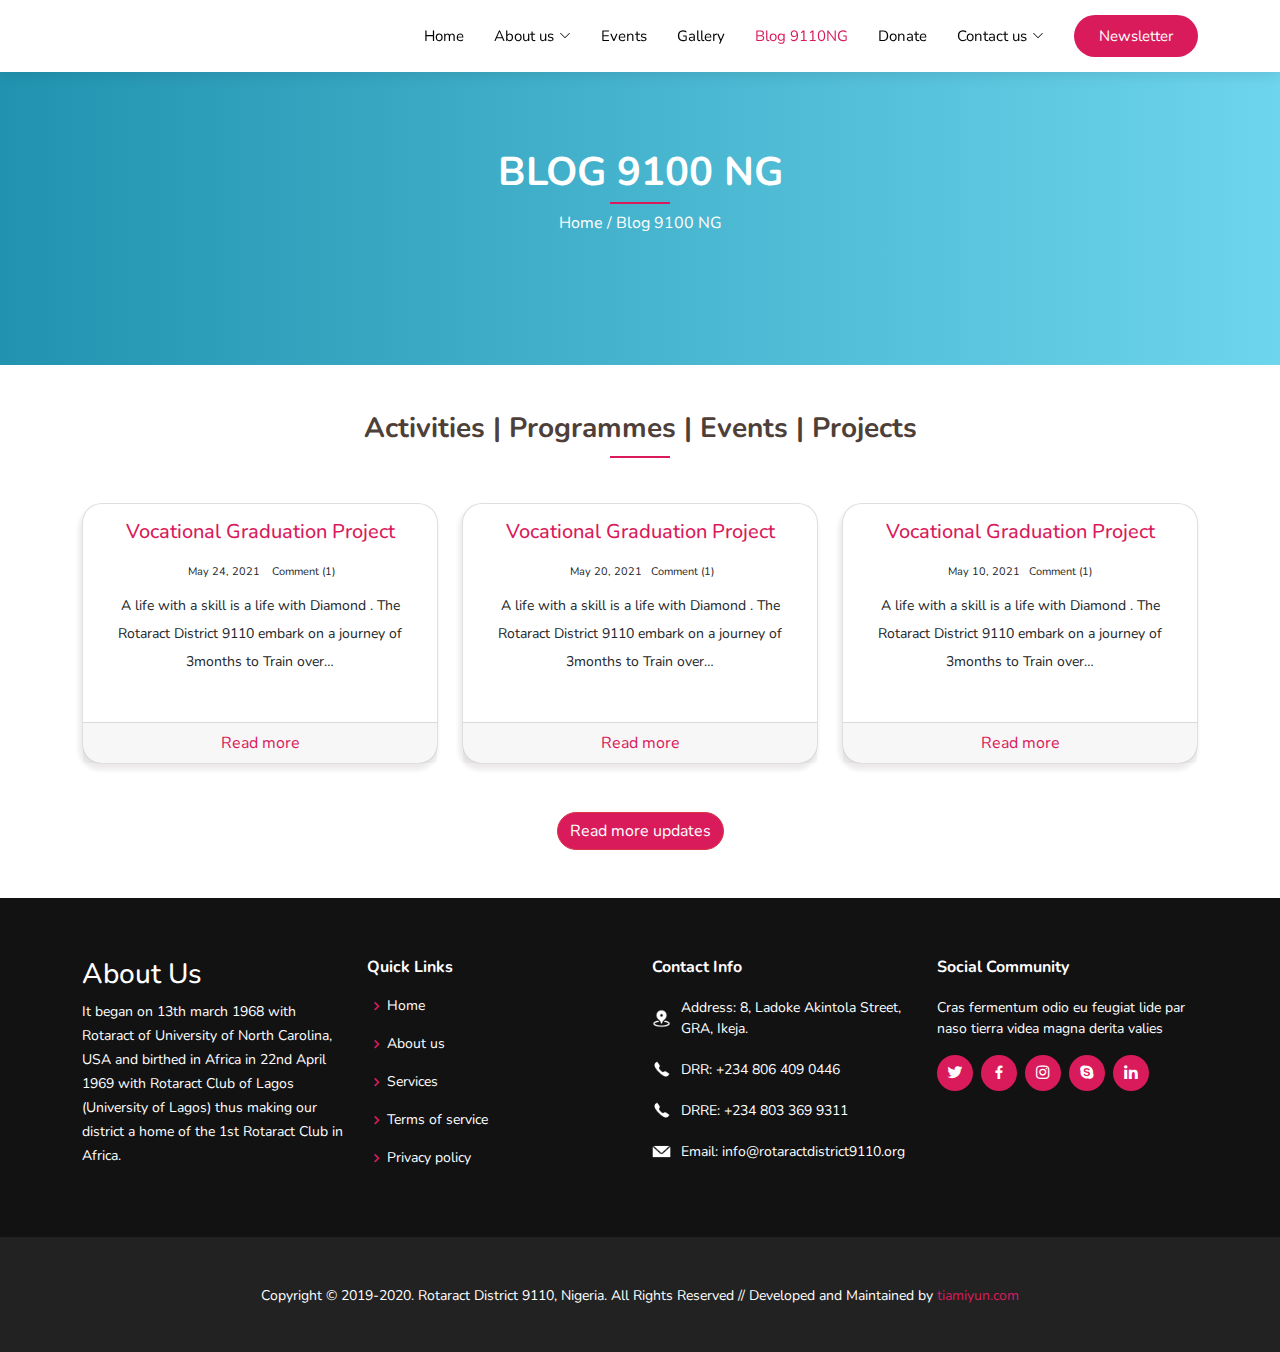
==== blog.html @ bf209599 "committed" ====
<!DOCTYPE html>
<html lang="en">
    <head>
        <meta charset="utf-8">
        <meta content="width=device-width, initial-scale=1.0" name="viewport">
      
        <title>Blog 9110</title>
        <meta content="" name="description">
        <meta content="" name="keywords">
      
        <link rel="stylesheet" href="https://maxcdn.bootstrapcdn.com/bootstrap/4.5.2/css/bootstrap.min.css">
        <script src="https://ajax.googleapis.com/ajax/libs/jquery/3.5.1/jquery.min.js"></script>
        <script src="https://cdnjs.cloudflare.com/ajax/libs/popper.js/1.16.0/umd/popper.min.js"></script>
        <script src="https://maxcdn.bootstrapcdn.com/bootstrap/4.5.2/js/bootstrap.min.js"></script>
      
        <!-- Favicons -->
        <link href="assets/img/favicon.png" rel="icon">
        <link href="assets/img/apple-touch-icon.png" rel="apple-touch-icon">
      
        <!-- Google Fonts -->
        <link rel="stylesheet" href="https://fonts.googleapis.com/css?family=Nunito:300,400,600,700,800,900">
        <link rel="stylesheet" href="https://fonts.googleapis.com/css?family=Roboto:400,500,700">
      
        <!-- Vendor CSS Files -->
        <link href="assets/vendor/aos/aos.css" rel="stylesheet">
        <link href="assets/vendor/bootstrap/css/bootstrap.min.css" rel="stylesheet">
        <link href="assets/vendor/bootstrap-icons/bootstrap-icons.css" rel="stylesheet">
        <link href="assets/vendor/boxicons/css/boxicons.min.css" rel="stylesheet">
        <link href="assets/vendor/glightbox/css/glightbox.min.css" rel="stylesheet">
        <link href="assets/vendor/swiper/swiper-bundle.min.css" rel="stylesheet">
      
        <!-- Template Main CSS File -->
        <link href="assets/css/style.css" rel="stylesheet">
      
      </head>
      <body>
  <!-- ======= Header ======= -->
  <header id="header" class="fixed-top d-flex align-items-center">
    <div class="container d-flex align-items-center justify-content-between">

      <div class="logo">
        <a href="index.html"><img src="../Rotaract/assets/img/rd9110ng-logo.png" alt=""></a>
      </div>

      <nav id="navbar" class="navbar">
        <ul>
          <li><a class="nav-link scrollto" href="./index.html">Home</a></li>
          <li class="dropdown"><a href="#"><span>About us</span> <i class="bi bi-chevron-down"></i></a>
            <ul>
              <li><a href="#">Drop Down 1</a></li>
              <li><a href="#">Drop Down 2</a></li>
              <li><a href="#">Drop Down 3</a></li>
              <li><a href="./clubs.html">Clubs</a></li>
            </ul>
          </li>
          <li><a class="nav-link scrollto" href="#">Events</a></li>
          <li><a class="nav-link scrollto" href="./gallery.html">Gallery</a></li>
          <li><a class="nav-link scrollto active" href="./blog.html">Blog 9110NG</a></li>
          <li><a class="nav-link scrollto" href="./donate.html">Donate</a></li>
          <li class="dropdown"><a href="./contactus.html"><span>Contact us</span> <i class="bi bi-chevron-down"></i></a>
            <ul>
              <li><a href="./joinus.html">Join Us</a></li>
              <li><a href="./partner.html">Partner With Us</a></li>
            </ul>
          </li>
          <li><a class="getstarted scrollto" href="">Newsletter</a></li>
        </ul>
        <i class="bi bi-list mobile-nav-toggle"></i>
      </nav><!-- .navbar -->
    </div>
  </header><!-- End Header -->

  <div class="container-fluid" id="home" style="background-image: linear-gradient(to right,#2193b0,#6dd5ed); padding-top: 100px; padding-bottom: 100px;">
    <div class="section-title">
        <h1 class="mt-5 text-white font-weight-bold">BLOG 9100 NG</h1>
        <p class="pb-0"></p>
        <a href="./index.html" class="text-white">Home /</a> <span class="text-white">Blog 9100 NG</span>
    </div>
</div>

<div class="container">

    <div class="section-title pt-5">
      <p style="font-size: 28px !important; line-height: 30px;">
        Activities | Programmes | Events | Projects
      </p>
    </div>
    <div class="row">
      <div class="col-sm-4">
        <div class="card mb-5" style="border-radius: 20px;">
          <img src="../Rotaract/assets/img/carousthree.jpg" class="card-img-top" alt="">
          <div class="card-body">
            <h5 class="card-title text-center"><a href="">Vocational Graduation Project</a></h5>
            <div class="card-text text-center" style="line-height: 40px; font-size: 11px;">
              <img src="../Rotaract/assets/img/icons8-calendar-25.png" style="width: 5%;" alt=""> May 24, 2021 
              &nbsp;
              <img src="../Rotaract/assets/img/icons8-comments-25.png" style="width: 5%;" alt=""> Comment (1)
            </div>
            <p class="card-text text-center" style="font-size: 14px; line-height: 2.0; padding-bottom: 30px;">
              A life with a skill is a life with Diamond . The Rotaract District 9110 embark on a journey of 3months 
              to Train over…
            </p>
          </div>
          <div class="card-footer text-center">
            <a href="#">Read more</a>
          </div>

        </div>
      </div>
      <div class="col-sm-4"> 
        <div class="card mb-5" style="border-radius: 20px;">
          <img src="../Rotaract/assets/img/carousthree.jpg" class="card-img-top" alt="">
          <div class="card-body">
            <h5 class="card-title text-center"><a href="">Vocational Graduation Project</a></h5>
            <div class="card-text text-center" style="line-height: 40px; font-size: 11px;">
              <img src="../Rotaract/assets/img/icons8-calendar-25.png" style="width: 5%;" alt=""> May 20, 2021
              &nbsp;
              <img src="../Rotaract/assets/img/icons8-comments-25.png" style="width: 5%;" alt="">Comment (1)
            </div>
            <p class="card-text text-center" style="font-size: 14px; line-height: 2.0; padding-bottom: 30px;">
              A life with a skill is a life with Diamond . The Rotaract District 9110 embark on a journey of 3months 
              to Train over…
            </p>
          </div>
          <div class="card-footer text-center">
            <a href="#">Read more</a>
          </div>
        </div>
      </div>
      <div class="col-sm-4">
        <div class="card mb-5" style="border-radius: 20px;">
          <img src="../Rotaract/assets/img/carousthree.jpg" class="card-img-top" alt="">
          <div class="card-body">
            <h5 class="card-title text-center"><a href="">Vocational Graduation Project</a></h5>
            <div class="card-text text-center" style="line-height: 40px; font-size: 11px;">
              <img src="../Rotaract/assets/img/icons8-calendar-25.png" style="width: 5%;" alt="">May 10, 2021 
              &nbsp;
              <img src="../Rotaract/assets/img/icons8-comments-25.png" style="width: 5%;" alt="">Comment (1)
            </div>
            <p class="card-text text-center" style="font-size: 14px; line-height: 2.0; padding-bottom: 30px;">
              A life with a skill is a life with Diamond . The Rotaract District 9110 embark on a journey of 3months 
              to Train over…
            </p>
          </div>
          <div class="card-footer text-center">
            <a href="#">Read more</a>
          </div>

        </div>
      </div>
    </div>
    <div class="container text-center">
      <a href="" class="btn btn-danger readmore mb-5">Read more updates</a>
    </div>
  </div>

    <footer id="footer" style="background-color: #222222;">

        <div class="footer-top">
          <div class="container">
            <div class="row">
    
              <div class="col-lg-3 col-md-6 footer-contact">
                <h3 class="text-white">About Us</h3>
                <p class="text-white">
                It began on 13th march 1968 with Rotaract of University of North Carolina, 
                USA and birthed in Africa in 22nd April 1969 with Rotaract Club of Lagos (University of Lagos) 
                thus making our district a home of the 1st Rotaract Club in Africa.
                </p>
              </div>
    
              <div class="col-lg-3 col-md-6 footer-links">
                <h4 class="text-white">Quick Links</h4>
                <ul>
                  <li><i class="bx bx-chevron-right"></i> <a href="./index.html" class="text-white">Home</a></li>
                  <li><i class="bx bx-chevron-right"></i> <a href="#" class="text-white">About us</a></li>
                  <li><i class="bx bx-chevron-right"></i> <a href="#" class="text-white">Services</a></li>
                  <li><i class="bx bx-chevron-right"></i> <a href="#" class="text-white">Terms of service</a></li>
                  <li><i class="bx bx-chevron-right"></i> <a href="#" class="text-white">Privacy policy</a></li>
                </ul>
              </div>
    
              <div class="col-lg-3 col-md-6 footer-links">
                <h4 class="text-white">Contact Info</h4>
                <ul>
                  <li class="text-white"><img src="./assets/img/icons8-place-marker-25 (1).png" alt="" class="pr-4 contactimg" style="width: 11%;">
                    Address: 8, Ladoke Akintola Street, GRA, Ikeja.
                  </li>
                  <li class="text-white"><img src="./assets/img/icons8-phone-25 (1).png" alt="" class="pr-4 contactimg" style="width: 11%;">
                    DRR: +234 806 409 0446
                  </li>
                  <li class="text-white"><img src="./assets/img/icons8-phone-25 (1).png" alt="" class="pr-4 contactimg" style="width: 11%;">
                    DRRE: +234 803 369 9311
                  </li>
                  <li class="text-white"><img src="./assets/img/icons8-mail-25 (1).png" alt="" class="pr-4 contactimg" style="width: 11%;">
                    Email: info@rotaractdistrict9110.org
                  </li>
                </ul>
              </div>
    
              <div class="col-lg-3 col-md-6 footer-links">
                <h4 class="text-white">Social Community</h4>
                <p class="text-white">Cras fermentum odio eu feugiat lide par naso tierra videa magna derita valies</p>
                <div class="social-links mt-3">
                  <a href="#" class="twitter"><i class="bx bxl-twitter"></i></a>
                  <a href="#" class="facebook"><i class="bx bxl-facebook"></i></a>
                  <a href="#" class="instagram"><i class="bx bxl-instagram"></i></a>
                  <a href="#" class="google-plus"><i class="bx bxl-skype"></i></a>
                  <a href="#" class="linkedin"><i class="bx bxl-linkedin"></i></a>
                </div>
              </div>
    
            </div>
          </div>
        </div>
        <p class="text-white text-center pt-5">
          Copyright © 2019-2020. Rotaract District 9110, Nigeria. All Rights Reserved // Developed and Maintained by 
          <a href="">tiamiyun.com</a>
        </p>
      </footer><!-- End Footer -->

    <script src="https://ajax.googleapis.com/ajax/libs/jquery/3.5.1/jquery.min.js"></script>
    <script src="https://cdnjs.cloudflare.com/ajax/libs/popper.js/1.16.0/umd/popper.min.js"></script>
    <script src="https://maxcdn.bootstrapcdn.com/bootstrap/4.5.2/js/bootstrap.min.js"></script>
</body>
</html>
---- assets/css/style.css ----
*{
  font-family: Nunito !important;
}
body {
  color: #212529;
}

a {
  color: #d91b5c;
  text-decoration: none;
}

a:hover {
  color: #d91b5c;
  text-decoration: none;
}

h1, h2, h3, h4, h5, h6, .font-primary {
  font-family: "Raleway", sans-serif;
}

/*--------------------------------------------------------------
# Back to top button
--------------------------------------------------------------*/
.back-to-top {
  position: fixed;
  visibility: hidden;
  opacity: 0;
  right: 15px;
  bottom: 15px;
  z-index: 99999;
  background: #d91b5c;
  width: 40px;
  height: 40px;
  border-radius: 4px;
  transition: all 0.4s;
}

.back-to-top i {
  font-size: 24px;
  color: #fff;
  line-height: 0;
}

.back-to-top:hover {
  background: #cc245f;
  color: #fff;
}

.back-to-top.active {
  visibility: visible;
  opacity: 1;
}

/*--------------------------------------------------------------
# Disable aos animation delay on mobile devices
--------------------------------------------------------------*/
@media screen and (max-width: 768px) {
  [data-aos-delay] {
    transition-delay: 0 !important;
  }
}

/*--------------------------------------------------------------
# Header
--------------------------------------------------------------*/
#header {
  height: 72px;
  transition: all 0.5s;
  z-index: 997;
  transition: all 0.5s;
  background: #fff;
  box-shadow: 0px 2px 15px rgba(0, 0, 0, 0.1);
}

#header .logo h1 {
  font-size: 30px;
  margin: 0;
  line-height: 1;
  font-weight: 400;
  letter-spacing: 2px;
}

#header .logo h1 a, #header .logo h1 a:hover {
  color: #7a6960;
  text-decoration: none;
}

#header .logo img {
  padding: 0;
  margin: 0;
  max-height: 40px;
}

#main {
  margin-top: 72px;
}

/*--------------------------------------------------------------
# Navigation Menu
--------------------------------------------------------------*/
/**
* Desktop Navigation 
*/
.navbar {
  padding: 0;
}

.navbar ul {
  margin: 0;
  padding: 0;
  display: flex;
  list-style: none;
  align-items: center;
}

.navbar li {
  position: relative;
}

.navbar a, .navbar a:focus {
  display: flex;
  align-items: center;
  justify-content: space-between;
  padding: 10px 0 10px 30px;
  font-size: 15px;
  color: #000;
  white-space: nowrap;
  transition: 0.3s;
}

.navbar a i, .navbar a:focus i {
  font-size: 12px;
  line-height: 0;
  margin-left: 5px;
}

.navbar a:hover, .navbar .active, .navbar .active:focus, .navbar li:hover > a {
  color: #d91b5c;
}

.navbar .getstarted {
  background: #d91b5c;
  color: #fff;
  padding: 10px 25px;
  margin-left: 30px;
  border-radius: 50px;
}

.navbar .getstarted:hover {
  color: #fff;
  background: #e62a6b;
}

.navbar .dropdown ul {
  display: block;
  position: absolute;
  left: 14px;
  top: calc(100% + 30px);
  margin: 0;
  padding: 10px 0;
  z-index: 99;
  opacity: 0;
  visibility: hidden;
  background: #fff;
  box-shadow: 0px 0px 30px rgba(127, 137, 161, 0.25);
  transition: 0.3s;
}

.navbar .dropdown ul li {
  min-width: 200px;
}

.navbar .dropdown ul a {
  padding: 10px 20px;
  font-size: 15px;
  text-transform: none;
}

.navbar .dropdown ul a i {
  font-size: 12px;
}

.navbar .dropdown ul a:hover, .navbar .dropdown ul .active:hover, .navbar .dropdown ul li:hover > a {
  color: #d91b5c;
}

.navbar .dropdown:hover > ul {
  opacity: 1;
  top: 100%;
  visibility: visible;
}

.navbar .dropdown .dropdown ul {
  top: 0;
  left: calc(100% - 30px);
  visibility: hidden;
}

.navbar .dropdown .dropdown:hover > ul {
  opacity: 1;
  top: 0;
  left: 100%;
  visibility: visible;
}

@media (max-width: 1366px) {
  .navbar .dropdown .dropdown ul {
    left: -90%;
  }
  .navbar .dropdown .dropdown:hover > ul {
    left: -100%;
  }
}

/**
* Mobile Navigation 
*/
.mobile-nav-toggle {
  color: #7a6960;
  font-size: 28px;
  cursor: pointer;
  display: none;
  line-height: 0;
  transition: 0.5s;
}

.mobile-nav-toggle.bi-x {
  color: #fff;
}

@media (max-width: 991px) {
  .mobile-nav-toggle {
    display: block;
  }
  .navbar ul {
    display: none;
  }
}

.navbar-mobile {
  position: fixed;
  overflow: hidden;
  top: 0;
  right: 0;
  left: 0;
  bottom: 0;
  background: rgba(78, 64, 57, 0.9);
  transition: 0.3s;
}

.navbar-mobile .mobile-nav-toggle {
  position: absolute;
  top: 15px;
  right: 15px;
}

.navbar-mobile ul {
  display: block;
  position: absolute;
  top: 55px;
  right: 15px;
  bottom: 15px;
  left: 15px;
  padding: 10px 0;
  background-color: #fff;
  overflow-y: auto;
  transition: 0.3s;
}

.navbar-mobile a {
  padding: 10px 20px;
  font-size: 15px;
  color: #7a6960;
}

.navbar-mobile a:hover, .navbar-mobile .active, .navbar-mobile li:hover > a {
  color: #d91b5c;
}

.navbar-mobile .getstarted {
  margin: 15px;
}

.navbar-mobile .dropdown ul {
  position: static;
  display: none;
  margin: 10px 20px;
  padding: 10px 0;
  z-index: 99;
  opacity: 1;
  visibility: visible;
  background: #fff;
  box-shadow: 0px 0px 30px rgba(127, 137, 161, 0.25);
}

.navbar-mobile .dropdown ul li {
  min-width: 200px;
}

.navbar-mobile .dropdown ul a {
  padding: 10px 20px;
}

.navbar-mobile .dropdown ul a i {
  font-size: 12px;
}

.navbar-mobile .dropdown ul a:hover, .navbar-mobile .dropdown ul .active:hover, .navbar-mobile .dropdown ul li:hover > a {
  color: #d91b5c;
}

.navbar-mobile .dropdown > .dropdown-active {
  display: block;
}
.carousel-indicators li{
  width:8px;
  height: 8px;
  border-radius: 100%;
}
@media screen and (max-width: 576px) {
  .carousimage{
    margin-top: 40px;
    height: 300px !important;
    width: 100% !important;
  }
}
/*--------------------------------------------------------------
# Sections General
--------------------------------------------------------------*/
section {
  padding: 60px 0;
  overflow: hidden;
}
.section-bg {
  background-color: #fef8f5;
}

.section-title {
  text-align: center;
  padding-bottom: 30px;
}

.section-title h2 {
  font-size: 24px;
  font-weight: 700;
  padding-bottom: 0;
  line-height: 1px;
  margin-bottom: 15px;
  color: #c2b7b1;
}

.section-title p {
  padding-bottom: 15px;
  margin-bottom: 15px;
  position: relative;
  font-size: 32px;
  font-weight: 700;
  color: #4e4039;
}

.section-title p::after {
  content: '';
  position: absolute;
  display: block;
  width: 60px;
  height: 2px;
  background: #d91b5c;
  bottom: 0;
  left: calc(50% - 30px);
}

/*--------------------------------------------------------------
# Breadcrumbs
--------------------------------------------------------------*/
.breadcrumbs {
  padding: 20px 0;
  background-color: #fef5f1;
  min-height: 40px;
}

.breadcrumbs h2 {
  font-size: 24px;
  font-weight: 300;
}

.breadcrumbs ol {
  display: flex;
  flex-wrap: wrap;
  list-style: none;
  padding: 0;
  margin: 0;
  font-size: 14px;
}

.breadcrumbs ol li + li {
  padding-left: 10px;
}

.breadcrumbs ol li + li::before {
  display: inline-block;
  padding-right: 10px;
  color: #6c757d;
  content: "/";
}

@media (max-width: 768px) {
  .breadcrumbs .d-flex {
    display: block !important;
  }
  .breadcrumbs ol {
    display: block;
  }
  .breadcrumbs ol li {
    display: inline-block;
  }
}

/*--------------------------------------------------------------
# About
--------------------------------------------------------------*/
.about h3 {
  font-weight: 700;
  font-size: 34px;
  color: #4e4039;
}

.about h4 {
  font-size: 20px;
  font-weight: 700;
  margin-top: 5px;
  color: #7a6960;
}

.about i {
  font-size: 48px;
  margin-top: 15px;
  color: #f39e7a;
}

.about p {
  font-size: 15px;
  color: #5a6570;
}

@media (max-width: 991px) {
  .about .about-img img {
    max-width: 70%;
  }
}

@media (max-width: 767px) {
  .about .about-img img {
    max-width: 90%;
  }
}

/*--------------------------------------------------------------
# What we are about
--------------------------------------------------------------*/
.services .icon-box {
  padding: 30px;
  position: relative;
  overflow: hidden;
  margin: 0  0 40px 0;
  background: #fff;
  box-shadow: 0 10px 29px 0 rgba(68, 88, 144, 0.1);
  transition: all 0.3s ease-in-out;
  border-radius: 15px;
  border-bottom: 3px solid #fff;
}

.services .icon-box:hover {
  transform: translateY(-5px);
  border-color: #d91b5c;
}

.services .icon i {
  font-size: 48px;
  line-height: 1;
  margin-bottom: 15px;
  color: #d91b5c;
}

.services .title {
  font-weight: 700;
  margin-bottom: 15px;
  font-size: 18px;
}

.services .title a {
  color: #111;
}

.services .description {
  font-size: 15px;
  line-height: 28px;
  margin-bottom: 0;
}

.bgimage{
  background-image: url(../img/carousthree.jpg);
  background-size:cover;
  background-repeat: no-repeat;
  background-attachment: fixed;
  position: relative;

}
.bgimage::before{
background: #d91b5c;
opacity: 5%;
content: "";
position: absolute;
top: 0px;
left: 0px;
width: 100%;
height: 100%;

}


/*--------------------------------------------------------------
# GALLERY
--------------------------------------------------------------*/
.portfolio .portfolio-item {
  margin-bottom: 30px;
}

.portfolio #portfolio-flters {
  padding: 0;
  margin: 0 0 35px 0;
  list-style: none;
  text-align: center;
}

.portfolio #portfolio-flters li {
  cursor: pointer;
  margin: 0 15px 15px 0;
  display: inline-block;
  padding: 5px;
  font-size: 16px;
  font-weight: 600;
  line-height: 20px;
  color: #212529;
  margin-bottom: 5px;
  transition: all 0.3s ease-in-out;
}

.portfolio #portfolio-flters li:hover, .portfolio #portfolio-flters li.filter-active {
  color: #d91b5c;
}

.portfolio #portfolio-flters li:last-child {
  margin-right: 0;
}

.portfolio .portfolio-wrap {
  transition: 0.3s;
  position: relative;
  overflow: hidden;
  border-radius: 8px;
  z-index: 1;
}

.portfolio .portfolio-wrap::before {
  content: "";
  background: rgba(122, 105, 96, 0.6);
  position: absolute;
  left: 100%;
  right: 0;
  top: 0;
  bottom: 0;
  transition: all ease-in-out 0.3s;
  z-index: 2;
}

.portfolio .portfolio-wrap img {
  transition: 0.3s;
  position: relative;
  z-index: 1;
}

.portfolio .portfolio-wrap .portfolio-links {
  opacity: 0;
  left: 0;
  right: 0;
  top: calc(50% - 32px);
  text-align: center;
  z-index: 3;
  position: absolute;
  transition: all ease-in-out 0.3s;
}

.portfolio .portfolio-wrap .portfolio-links a {
  color: #d91b5c;
  margin: 0 4px;
  line-height: 0;
  background-color: #fff;
  padding-top: 6px;
  padding-right: 1px;
  border-radius: 50px;
  text-align: center;
  width: 32px;
  height: 32px;
  display: inline-block;
  transition: 0.3s;
}

.portfolio .portfolio-wrap .portfolio-links a i {
  line-height: 0;
  font-size: 20px;
}

.portfolio .portfolio-wrap .portfolio-links a:hover {
  background: #d91b5c;
  color: #fff;
}

.portfolio .portfolio-wrap .portfolio-info {
  opacity: 0;
  position: absolute;
  bottom: -20px;
  left: 0;
  right: 0;
  text-align: center;
  z-index: 3;
  transition: all ease-in-out 0.3s;
}

.portfolio .portfolio-wrap .portfolio-info h4 {
  font-size: 20px;
  color: #fff;
  font-weight: 600;
}

.portfolio .portfolio-wrap .portfolio-info p {
  color: #ffffff;
  font-size: 14px;
  text-transform: uppercase;
}

.portfolio .portfolio-wrap:hover::before {
  left: 0;
}

.portfolio .portfolio-wrap:hover .portfolio-links {
  opacity: 1;
  top: calc(50% - 16px);
}

.portfolio .portfolio-wrap:hover .portfolio-info {
  opacity: 1;
  bottom: 0;
}

/*--------------------------------------------------------------
# Gallery Details
--------------------------------------------------------------*/
.portfolio-details {
  padding-top: 40px;
}

.portfolio-details .portfolio-details-slider img {
  width: 100%;
}

.portfolio-details .portfolio-details-slider .swiper-pagination {
  margin-top: 20px;
  position: relative;
}

.portfolio-details .portfolio-details-slider .swiper-pagination .swiper-pagination-bullet {
  width: 12px;
  height: 12px;
  background-color: #fff;
  opacity: 1;
  border: 1px solid #d91b5c;
}

.portfolio-details .portfolio-details-slider .swiper-pagination .swiper-pagination-bullet-active {
  background-color: #d91b5c;
}

.portfolio-details .portfolio-info {
  padding: 30px;
  box-shadow: 0px 0 30px rgba(122, 105, 96, 0.08);
}

.portfolio-details .portfolio-info h3 {
  font-size: 22px;
  font-weight: 700;
  margin-bottom: 20px;
  padding-bottom: 20px;
  border-bottom: 1px solid #eee;
}

.portfolio-details .portfolio-info ul {
  list-style: none;
  padding: 0;
  font-size: 15px;
}

.portfolio-details .portfolio-info ul li + li {
  margin-top: 10px;
}

.portfolio-details .portfolio-description {
  padding-top: 30px;
}

.portfolio-details .portfolio-description h2 {
  font-size: 26px;
  font-weight: 700;
  margin-bottom: 20px;
}

.portfolio-details .portfolio-description p {
  padding: 0;
}

/*--------------------------------------------------------------
# Team
--------------------------------------------------------------*/
.team {
  background: #fff;
  padding: 60px 0;
}

.team .member {
  text-align: center;
  margin-bottom: 20px;
  background: #343a40;
  position: relative;
  overflow: hidden;
}

.team .member .member-info {
  opacity: 0;
  position: absolute;
  bottom: 0;
  top: 0;
  left: 0;
  right: 0;
  transition: 0.2s;
}

.team .member .member-info-content {
  position: absolute;
  left: 50px;
  right: 0;
  bottom: 0;
  transition: bottom 0.4s;
}

.team .member .member-info-content h4 {
  font-weight: 700;
  margin-bottom: 2px;
  font-size: 18px;
  color: #fff;
}

.team .member .member-info-content span {
  font-style: italic;
  display: block;
  font-size: 13px;
  color: #fff;
}

.team .member .social {
  position: absolute;
  left: -50px;
  top: 0;
  bottom: 0;
  width: 50px;
  transition: left ease-in-out 0.3s;
  background: rgba(78, 64, 57, 0.6);
  text-align: center;
}

.team .member .social a {
  transition: color 0.3s;
  display: block;
  color: #fff;
  margin-top: 15px;
}

.team .member .social a:hover {
  color: #d91b5c;
}

.team .member .social i {
  font-size: 18px;
  margin: 0 2px;
}

.team .member:hover .member-info {
  background: linear-gradient(0deg, rgba(78, 64, 57, 0.95) 0%, rgba(78, 64, 57, 0.95) 15%, rgba(255, 255, 255, 0) 100%);
  opacity: 1;
  transition: 0.4s;
}

.team .member:hover .member-info-content {
  bottom: 30px;
  transition: bottom 0.4s;
}

.team .member:hover .social {
  left: 0;
  transition: left ease-in-out 0.3s;
}

/*--------------------------------------------------------------
# Clients
--------------------------------------------------------------*/
.eventcalendar{
  background-image: url(../img/carousthree.jpg);
  background-size:cover;
  background-repeat: no-repeat;
  background-attachment: fixed;
  position: relative;

}
.eventcalendar::before{
background: #d91b5c;
opacity: 5%;
content: "";
position: absolute;
top: 0px;
left: 0px;
width: 100%;
height: 100%;

}

/*--------------------------------------------------------------
# 9110 ACTIVITIES
--------------------------------------------------------------*/
.card{
  box-shadow: -2px 5px 5px 1px rgb(236, 234, 234);
  transition: transform 1s;
}
.card:hover{
  transform: scale(1.02);
}
.readmore{
  border-radius: 20px;
  background-color: #d91b5c;
}
.readmore:hover{
  background-color: #da2f6b;
}
/*--------------------------------------------------------------
# District itinerary for the month
--------------------------------------------------------------*/
.dmonth{
  background: #fef8f5;

}
/*--------------------------------------------------------------
# Footer
--------------------------------------------------------------*/

#footer {
  background-color: #fff;
  padding: 0 0 30px 0;
  color: #212529;
  font-size: 14px;
  background: #fef8f5;
}

#footer .footer-top {
  padding: 60px 0 30px 0;
  background: #121212;
}

#footer .footer-top .footer-contact {
  margin-bottom: 30px;
}

#footer .footer-top .footer-contact h4 {
  font-size: 22px;
  margin: 0 0 30px 0;
  padding: 2px 0 2px 0;
  line-height: 1;
  font-weight: 700;
}

#footer .footer-top .footer-contact p {
  font-size: 14px;
  line-height: 24px;
  margin-bottom: 0;
  font-family: "Raleway", sans-serif;
  color: #5c5c5c;
}

#footer .footer-top h4 {
  font-size: 16px;
  font-weight: bold;
  color: #212529;
  position: relative;
  padding-bottom: 12px;
}

#footer .footer-top .footer-links {
  margin-bottom: 30px;
}

#footer .footer-top .footer-links ul {
  list-style: none;
  padding: 0;
  margin: 0;
}

#footer .footer-top .footer-links ul i {
  padding-right: 2px;
  color: #d91b5c;
  font-size: 18px;
  line-height: 1;
}

#footer .footer-top .footer-links ul li {
  padding: 10px 0;
  display: flex;
  align-items: center;
}

#footer .footer-top .footer-links ul li:first-child {
  padding-top: 0;
}

#footer .footer-top .footer-links ul a {
  color: #5c5c5c;
  transition: 0.3s;
  display: inline-block;
  line-height: 1;
}

#footer .footer-top .footer-links ul a:hover {
  text-decoration: none;
  color: #f14481;
}

#footer .footer-top .social-links a {
  font-size: 18px;
  display: inline-block;
  background: #d91b5c;
  color: #fff;
  line-height: 1;
  padding: 8px 0;
  margin-right: 4px;
  border-radius: 50%;
  text-align: center;
  width: 36px;
  height: 36px;
  transition: 0.3s;
}

#footer .footer-top .social-links a:hover {
  background: #e6306f;
  color: #fff;
  text-decoration: none;
}
.contactimg{
  padding-right: 10px !important;
}
@media screen and (max-width: 576px){
    .contactimg{
      width: 10% !important;
      padding-right: 10px !important;
    }
}


@media (max-width: 575px) {
  #footer .copyright, #footer .credits {
    float: none;
    -moz-text-align-last: center;
    text-align-last: center;
    padding: 3px 0;
  }
}
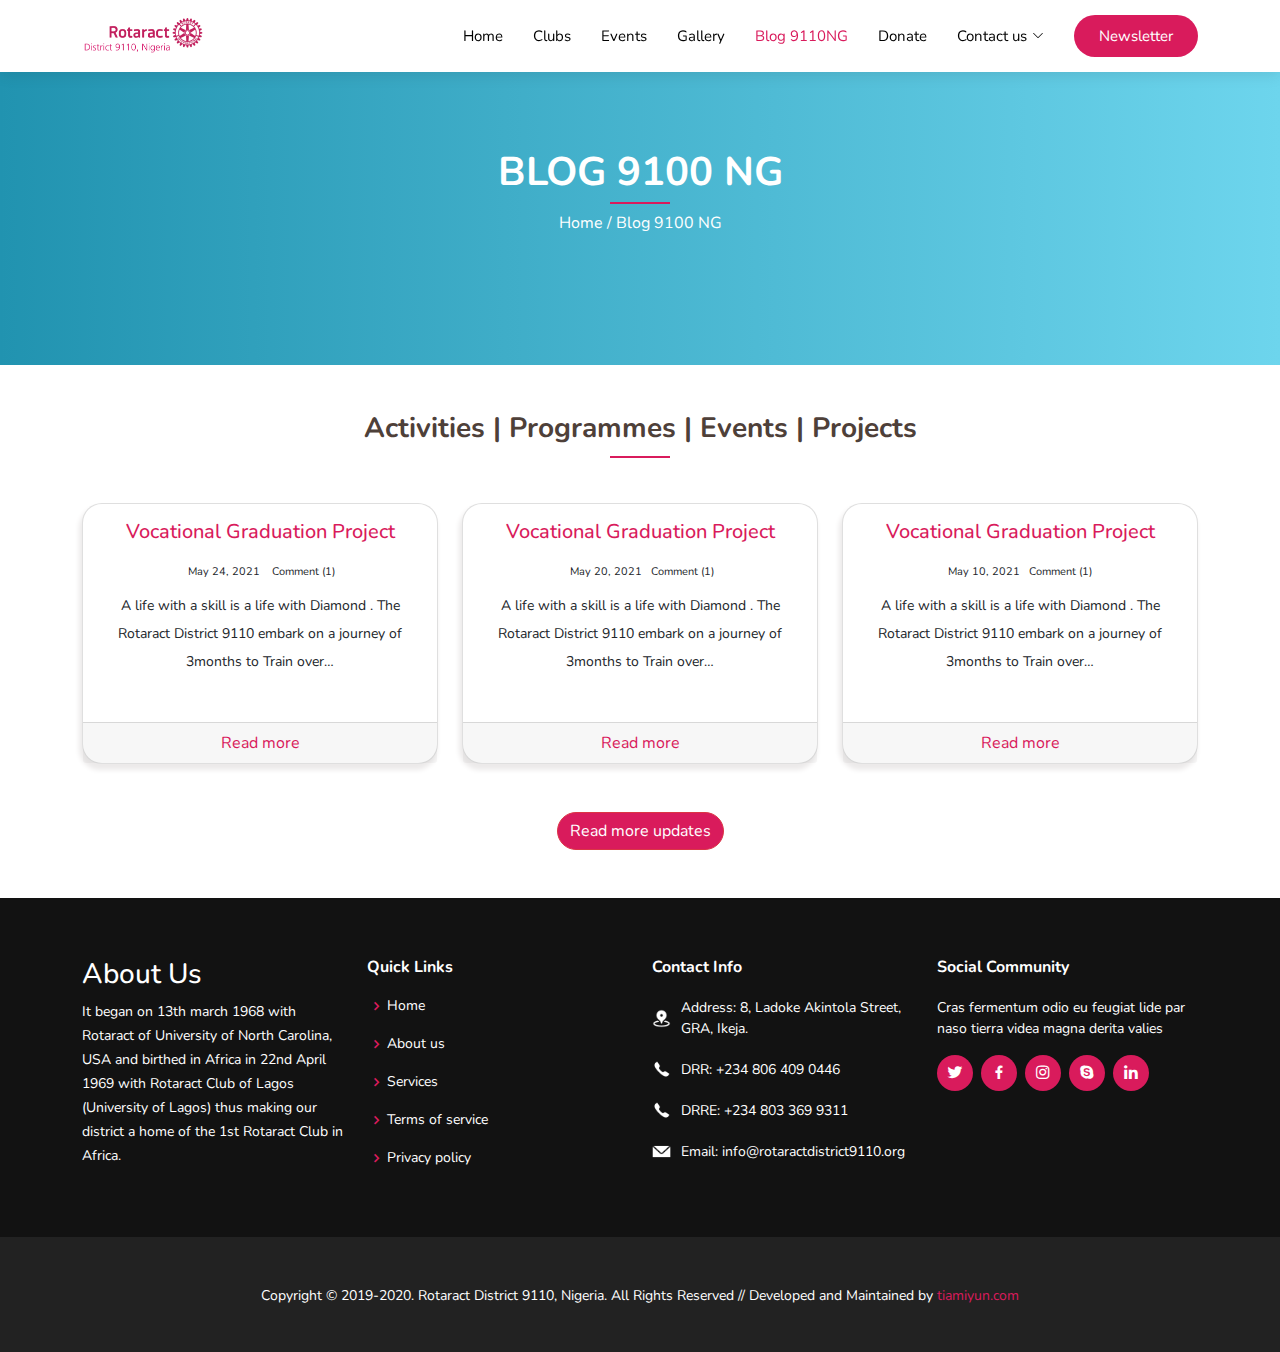
==== commit b7c2ffaa: "logo image updated on all pages" ====
--- a/blog.html
+++ b/blog.html
@@ -39,20 +39,13 @@
     <div class="container d-flex align-items-center justify-content-between">
 
       <div class="logo">
-        <a href="index.html"><img src="../Rotaract/assets/img/rd9110ng-logo.png" alt=""></a>
+        <a href="index.html"><img src="./assets/img/rd9110ng-logo.png" alt=""></a>
       </div>
 
       <nav id="navbar" class="navbar">
         <ul>
           <li><a class="nav-link scrollto" href="./index.html">Home</a></li>
-          <li class="dropdown"><a href="#"><span>About us</span> <i class="bi bi-chevron-down"></i></a>
-            <ul>
-              <li><a href="#">Drop Down 1</a></li>
-              <li><a href="#">Drop Down 2</a></li>
-              <li><a href="#">Drop Down 3</a></li>
-              <li><a href="./clubs.html">Clubs</a></li>
-            </ul>
-          </li>
+          <li><a href="./clubs.html">Clubs</a></li>
           <li><a class="nav-link scrollto" href="#">Events</a></li>
           <li><a class="nav-link scrollto" href="./gallery.html">Gallery</a></li>
           <li><a class="nav-link scrollto active" href="./blog.html">Blog 9110NG</a></li>
